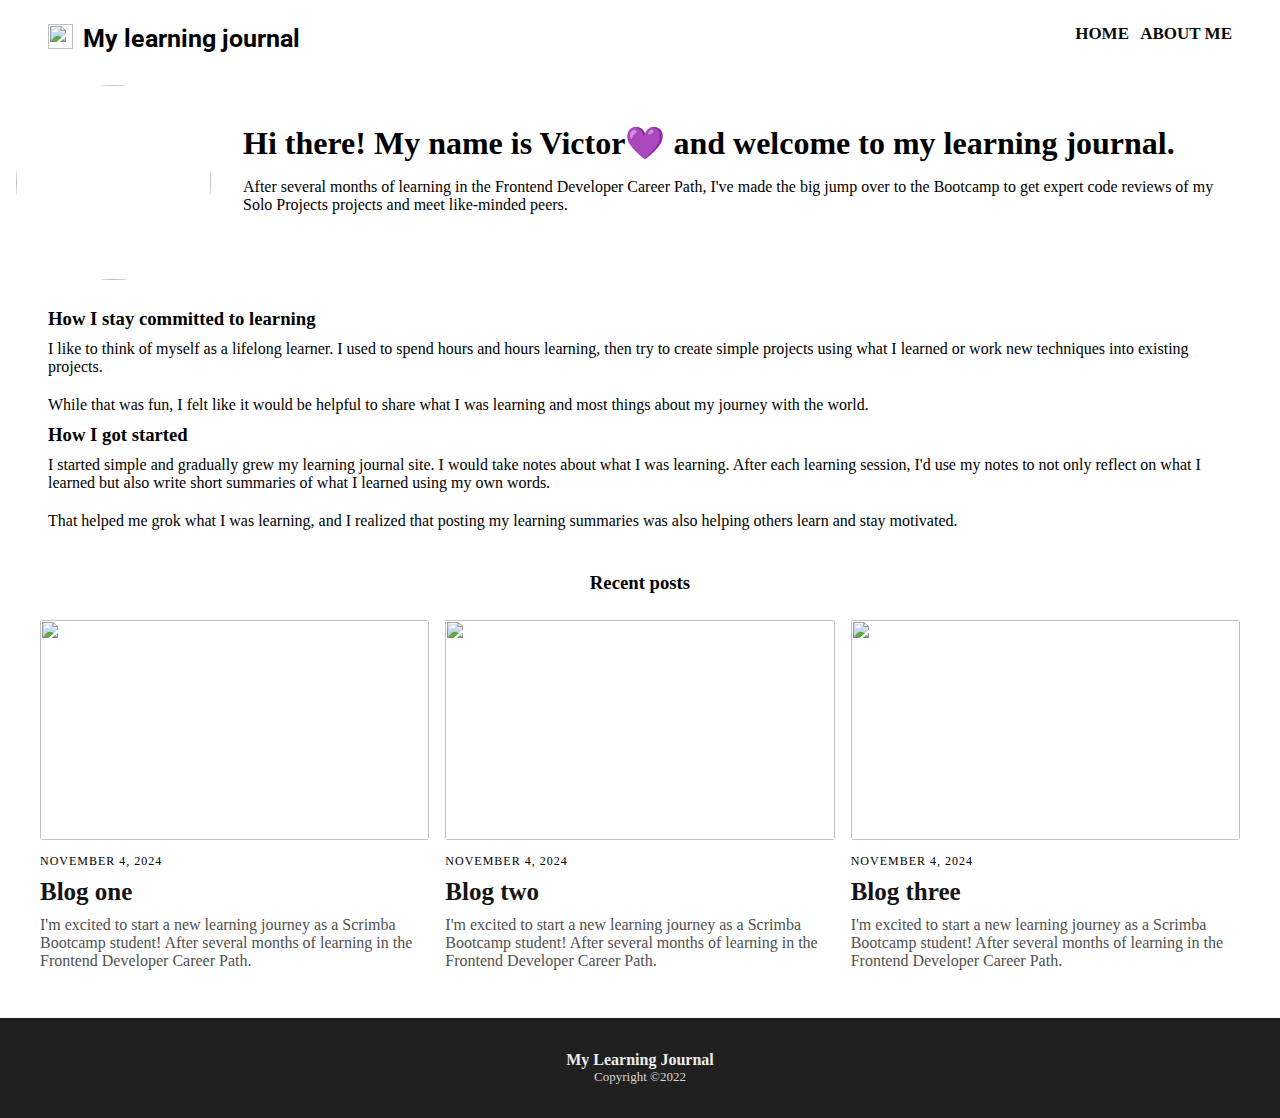
==== about-me.html @ 413bba0a "Add files via upload" ====
<!DOCTYPE html>
<html lang="en">
<head>
  <meta charset="UTF-8">
  <meta name="viewport" content="width=device-width, initial-scale=1.0">

  <!-- GOOGLE FONT -->
  <link href="https://fonts.googleapis.com/css2?family=Roboto:ital,wght@0,100;0,300;0,400;0,500;0,700;0,900;1,100;1,300;1,400;1,500;1,700;1,900&display=swap" rel="stylesheet">
  <link href="https://fonts.googleapis.com/css2?family=Roboto:ital,wght@0,100;0,300;0,400;0,500;0,700;0,900;1,100;1,300;1,400;1,500;1,700;1,900&family=Source+Sans+3:ital,wght@0,200..900;1,200..900&display=swap" rel="stylesheet">

  <!-- CSS  -->
  <link rel="stylesheet" href="./about-me.css">
  <title>Learning Journal - About</title>
</head>
<body>
  <header class="site-header">
      <div class="logo-header">
        <img class="logo" src="./Pictures/journal-logo.png" alt="">
        <h1>My learning journal</h1>
      </div>

      <nav>
        <ul>
          <li><a href="./index.html">HOME</a></li>
          <li><a href="#">ABOUT ME</a></li>
        </ul>
      </nav>
  </header>

 
        <article class="article-container">

          <div class="profile">
            <div class="profile-img">
              <img src="./Pictures/profile-img.jpg" alt="">
            </div>

            <div class="profile-text">
              <h2>Hi there! My name is Victor💜 and welcome to my learning journal.</h2>

              <p>After several months of learning in the Frontend Developer Career Path, I've made the big jump over to the Bootcamp to get expert code reviews of my Solo Projects projects and meet like-minded peers.</p>
            </div>
          </div>

        
            <div class="articles-lower">
              <h3>How I stay committed to learning</h3>
                <p>
                  I like to think of myself as a lifelong learner. I used to spend hours and hours learning, then try to create simple projects using what I learned or work new techniques into existing projects. 
                </p>
                  
                <p>
                  While that was fun, I felt like it would be helpful to share what I was learning and most things about my journey with the world.
                </p>
                
                <h3>How I got started</h3>
                <p>
                  I started simple and gradually grew my learning journal site. I would take notes about what I was learning. After each learning session, I'd use my notes to not only reflect on what I learned but also write short summaries of what I learned using my own words.
                </p>
                  
                <p>
                  That helped me grok what I was learning, and I realized that posting my learning summaries was also helping others learn and stay motivated.
                </p>
            </div>
            
            <h3 class="recent-post">Recent posts</h3>
        </article>

        <main>
          <section class="section-container">
              <img class="section-img" src="./Pictures/second-mobile-img.png" alt="">
              <p class="date">November 4, 2024</p>

              <h3>Blog one</h3>
              <p>I'm excited to start a new learning journey as a Scrimba Bootcamp student! After several months of learning in the Frontend Developer Career Path.</p>
          </section>

          <section class="section-container">
            <img class="section-img" src="./Pictures/third-mobile-img.png" alt="">
            <p class="date">November 4, 2024</p>

            <h3>Blog two</h3>
            <p>I'm excited to start a new learning journey as a Scrimba Bootcamp student! After several months of learning in the Frontend Developer Career Path.</p>
        </section>

        <section class="section-container">
          <img class="section-img" src="./Pictures/fourth-mobille-img.png" alt="">
          <p class="date">November 4, 2024</p>

          <h3>Blog three</h3>
          <p>I'm excited to start a new learning journey as a Scrimba Bootcamp student! After several months of learning in the Frontend Developer Career Path.</p>
      </section>
  </main>
    <footer>
      <h4>My Learning Journal</h4>
			<p>Copyright ©2022</p>
		</footer>
</body>
</html>
---- about-me.css ----
* {
  margin: 0;
  padding: 0;
  box-sizing: border-box;
}

@font-face {
  font-family: 'Source Sans Pro';
  src: url(./fonts/source-sans-pro.regular.ttf);
}


@font-face {
  font-family: 'Source Sans Pro';
  src: url(./fonts/source-sans-pro.black.ttf);
  font-weight: bold;
}

.site-header, .logo-header {
  display: flex;
}

/* HEADER */

.site-header {
  padding: 1.5em 1rem;
  justify-content: space-between;
}

.logo-header h1 {
  font-family: "Roboto", sans-serif;
  font-weight: 700;
  font-size: 16px;
  margin-left: 5px;
}

.logo {
  width: 23px;
  height: 23px;
}

a {
  text-decoration: none;
  color: #090909;
}

nav ul {
  display: flex;
  gap: 0.7rem;
  list-style: none;
  font-size: 12px;
  font-family: 'Source Sans Pro';
  font-weight: 600;
}

/* MAIN */

.article-container {
  font-family: 'Source Sans Pro';
  color: black;
  padding: 0 1rem 1rem;
}

.profile-img img {
  width: 150px;
  height: 150px;
  border-radius: 50%;
  object-fit: cover;
  object-position: top;
}

.profile-img {
  margin: 0.5rem 0 1.5rem;

}

.profile-text h2 {
  font-size: 32px;
  font-weight: bold;
  margin-bottom: 10px;
}

.profile-text p {
  font-size: 16px;
  font-weight: 400;
  margin: 1rem 0 3rem;
}

.articles-lower p {
  padding: 20px 0;
}

.recent-post {
  text-align: center;
  padding-top: 35px;
}

/* SECTION */

.section-img {
  width: 100%;
  height: 220px;
  object-fit: cover;
  border-radius: 3px;
}

.section-container {
  padding: 10px 20px;
  margin-bottom: 3rem;
  font-family: 'Source Sans Pro';
 
}

.section-container .date {
  font-size: 12px;
  font-weight: 400;
  text-transform: uppercase;
  margin: 10px 0 9px;
  color: #000000;
  letter-spacing: 1px;
}

.section-container h3 {
  font-size: 25px;
  font-weight: 900;
  color: #141414;
  margin-bottom: 10px;
}

.section-container p {
  font-size: 16px;
  font-weight: 400;
  color: #505050;
}

.display {
  display: none;
}

/* FOOTER */

footer {
  display: flex;
  flex-direction: column;
  justify-content: center;
  align-items: center;
  font-family: 'Source Sans Pro';
  height: 100px;
  background-color: #202020;
}

footer h4 {
  color: #ECECEC;
  font-size: 16px;
  font-weight: 700;
}

footer p {
  color: #D7D7D7;
  font-size: 13px;
  font-weight: 400;
}

/*  MEDIA QUERIES */

@media(min-width: 640px) {
  body {
    min-height: 100vh;
  }

  main {
    display: grid;
    grid-template-columns: repeat(3, 1fr);
    padding: 0 2rem;
  }
 
  .site-header {
    padding: 1.5rem 3rem;
  }
    
  .logo-header h1 {
    font-size: 25px;
    margin-left: 10px;
  }

  .logo {
    width: 25px;
    height: 25px;
  }
    
  nav ul {
    font-size: 17px;
  }
  
  .profile {
    display: flex;
    justify-content: center;
    align-items: center;
  }

  .profile-text {
    padding: 2rem;
  }

  .profile-img img {
    object-fit: cover;
    object-position: center;
    border-radius: 50%;
    width: 195px;
    height: 195px;
  }

  .articles, .articles-lower {
    padding: 0 2rem;
  }

  .articles-lower p {
    padding: 10px 0;
  }

  .article-a {
    grid-column: span 3;
  }

  .section-container {
    padding: 10px 0.5rem 3rem;
    margin: 0 auto;
  }

  .display {
    display: block;
  }
  
  .more {
    display: none;
  }

  .recent-post {
    padding-top: 2rem;
  }
}
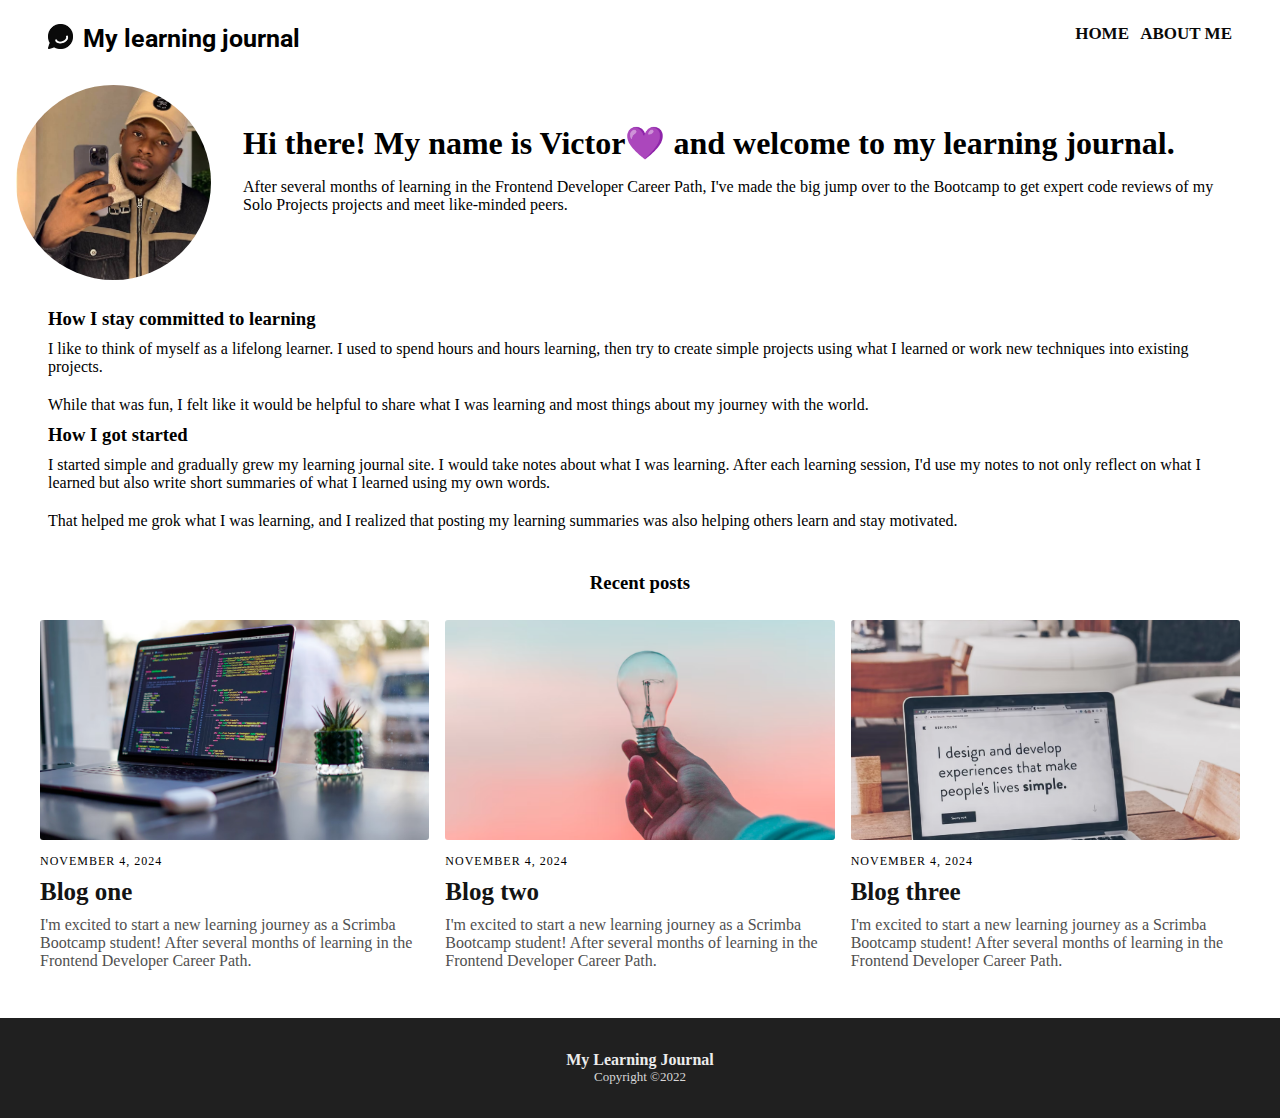
==== commit dd702377: "Update about-me.html" ====
--- a/about-me.html
+++ b/about-me.html
@@ -15,14 +15,14 @@
 <body>
   <header class="site-header">
       <div class="logo-header">
-        <img class="logo" src="./Pictures/journal-logo.png" alt="">
+        <img class="logo" src="./journal-logo.png" alt="">
         <h1>My learning journal</h1>
       </div>
 
       <nav>
         <ul>
           <li><a href="./index.html">HOME</a></li>
-          <li><a href="#">ABOUT ME</a></li>
+          <li><a href="./about-me.html">ABOUT ME</a></li>
         </ul>
       </nav>
   </header>
@@ -32,7 +32,7 @@
 
           <div class="profile">
             <div class="profile-img">
-              <img src="./Pictures/profile-img.jpg" alt="">
+              <img src="./profile-img.jpg" alt="">
             </div>
 
             <div class="profile-text">
@@ -68,7 +68,7 @@
 
         <main>
           <section class="section-container">
-              <img class="section-img" src="./Pictures/second-mobile-img.png" alt="">
+              <img class="section-img" src="./second-mobile-img.png" alt="">
               <p class="date">November 4, 2024</p>
 
               <h3>Blog one</h3>
@@ -76,7 +76,7 @@
           </section>
 
           <section class="section-container">
-            <img class="section-img" src="./Pictures/third-mobile-img.png" alt="">
+            <img class="section-img" src="./third-mobile-img.png" alt="">
             <p class="date">November 4, 2024</p>
 
             <h3>Blog two</h3>
@@ -84,7 +84,7 @@
         </section>
 
         <section class="section-container">
-          <img class="section-img" src="./Pictures/fourth-mobille-img.png" alt="">
+          <img class="section-img" src="./fourth-mobille-img.png" alt="">
           <p class="date">November 4, 2024</p>
 
           <h3>Blog three</h3>
@@ -96,4 +96,4 @@
 			<p>Copyright ©2022</p>
 		</footer>
 </body>
-</html>+</html>
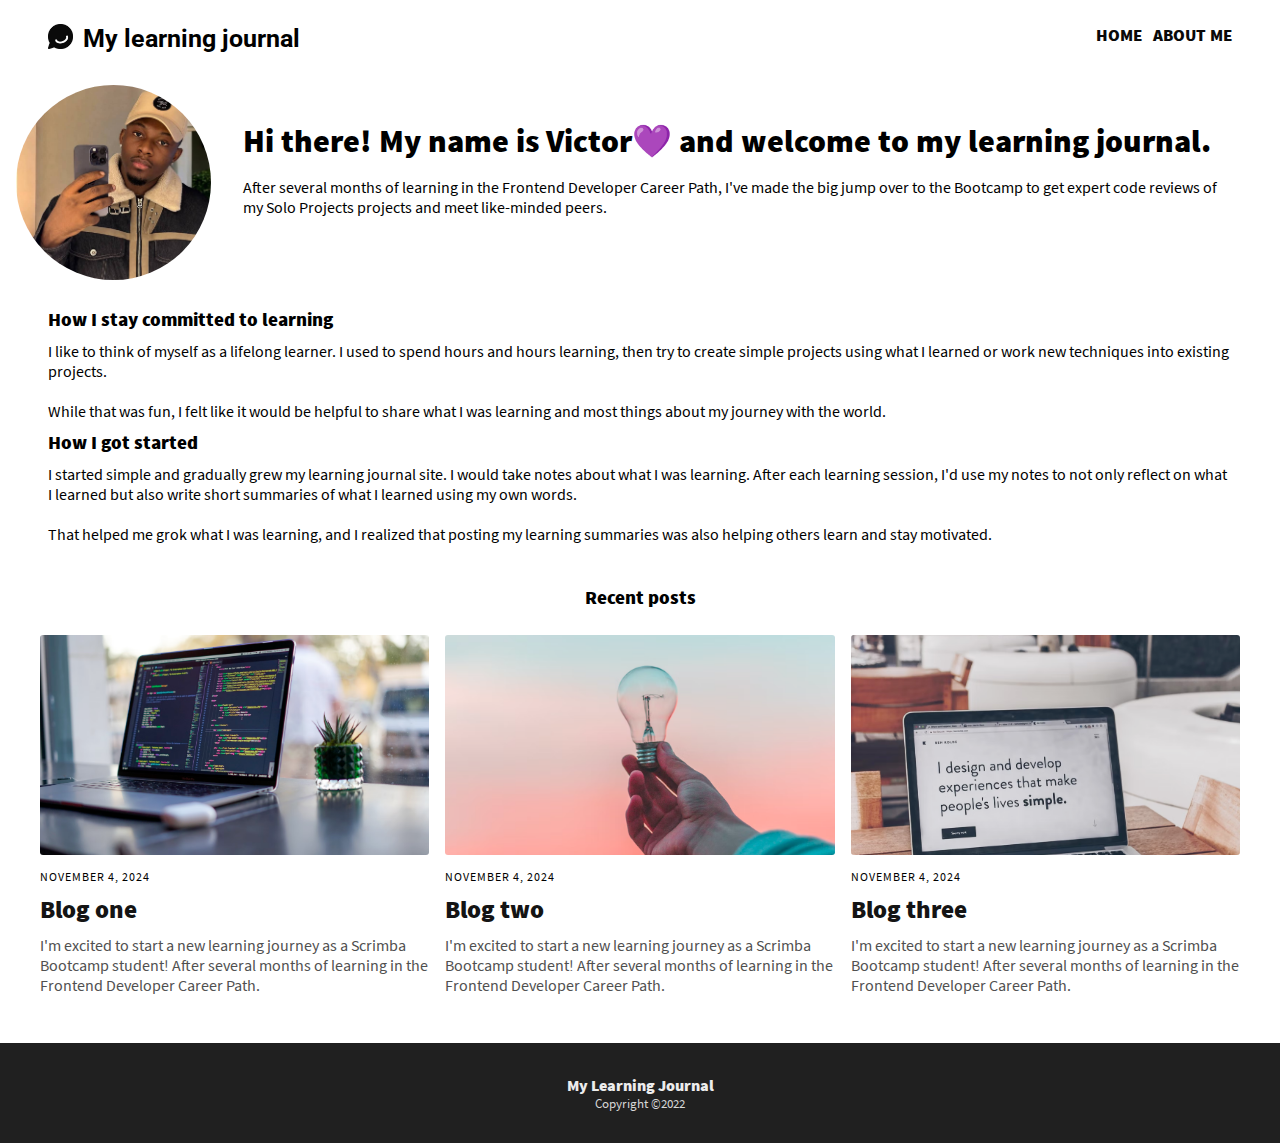
==== commit 41a74e29: "update commit" ====
--- a/about-me.html
+++ b/about-me.html
@@ -15,7 +15,7 @@
 <body>
   <header class="site-header">
       <div class="logo-header">
-        <img class="logo" src="./journal-logo.png" alt="">
+        <img class="logo" src="./Pictures/journal-logo.png" alt="">
         <h1>My learning journal</h1>
       </div>
 
@@ -32,7 +32,7 @@
 
           <div class="profile">
             <div class="profile-img">
-              <img src="./profile-img.jpg" alt="">
+              <img src="./Pictures/profile-img.jpg" alt="">
             </div>
 
             <div class="profile-text">
@@ -68,7 +68,7 @@
 
         <main>
           <section class="section-container">
-              <img class="section-img" src="./second-mobile-img.png" alt="">
+              <img class="section-img" src="./Pictures/second-mobile-img.png" alt="">
               <p class="date">November 4, 2024</p>
 
               <h3>Blog one</h3>
@@ -76,7 +76,7 @@
           </section>
 
           <section class="section-container">
-            <img class="section-img" src="./third-mobile-img.png" alt="">
+            <img class="section-img" src="./Pictures/third-mobile-img.png" alt="">
             <p class="date">November 4, 2024</p>
 
             <h3>Blog two</h3>
@@ -84,7 +84,7 @@
         </section>
 
         <section class="section-container">
-          <img class="section-img" src="./fourth-mobille-img.png" alt="">
+          <img class="section-img" src="./Pictures/fourth-mobille-img.png" alt="">
           <p class="date">November 4, 2024</p>
 
           <h3>Blog three</h3>
